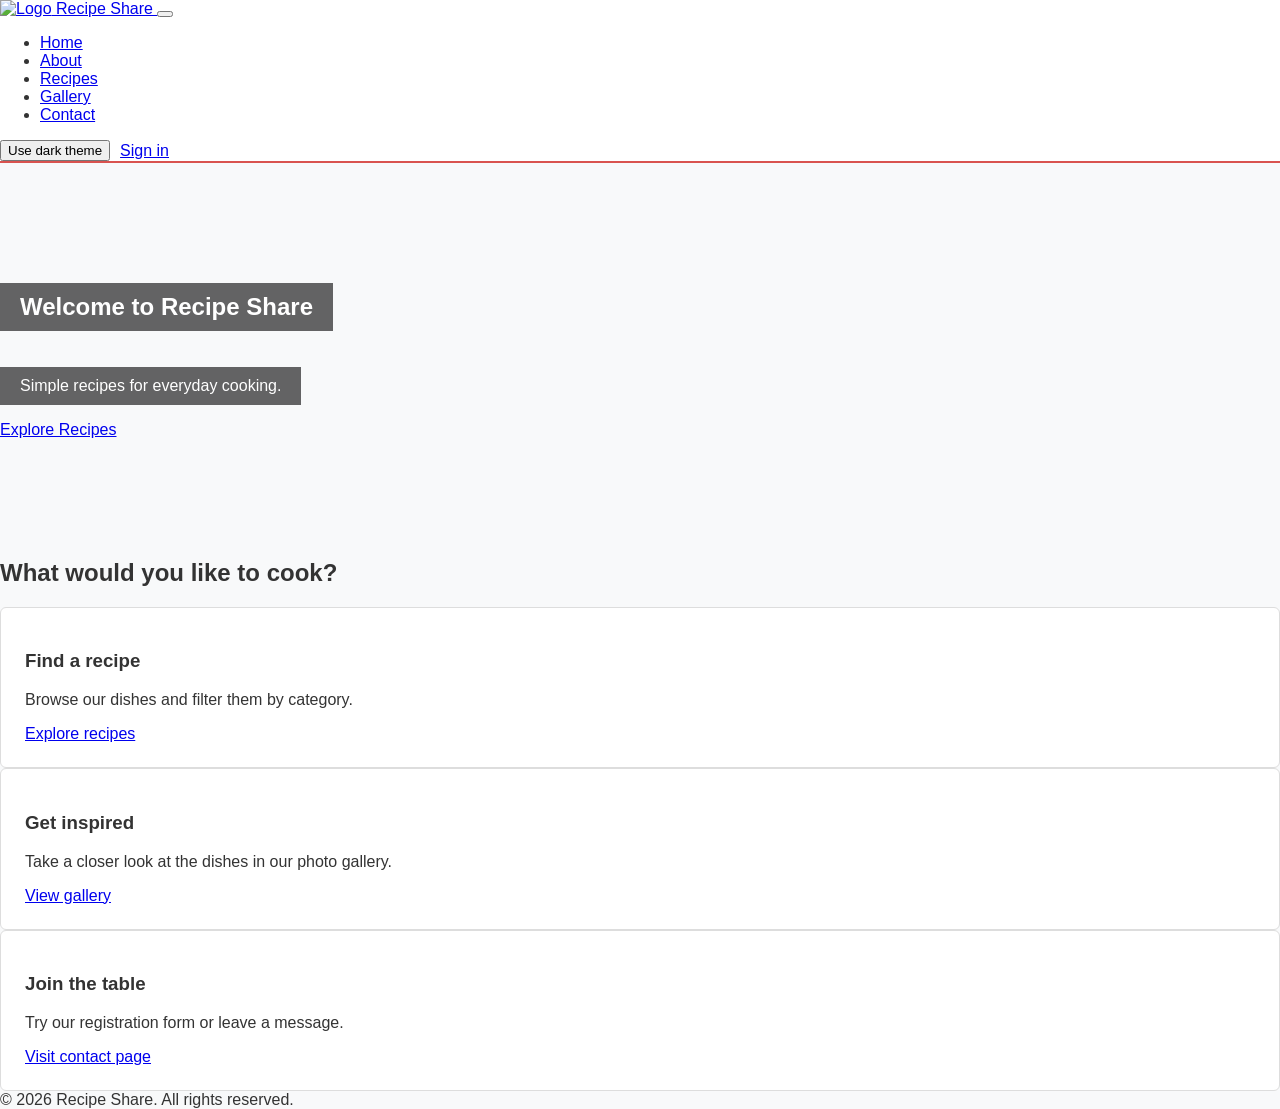
==== index.html @ a32bffd5 "init" ====
<!DOCTYPE html>
<html lang="en">
<head> 
  <meta charset="UTF-8">
  <meta name="viewport" content="width=device-width, initial-scale=1.0">
  <title>Recipe Share - Home</title>
  <link rel="icon" href="images/icon.ico" type="image/x-icon">
  <link href="vendor/bootstrap.min.css" rel="stylesheet">
  <link rel="stylesheet" href="css/style.css">
</head>
<body>
  <nav class="navbar navbar-expand-lg custom-header sticky-top">
    <div class="container">
      <a class="navbar-brand d-flex align-items-center fw-bold" href="index.html">
        <img src="images/icon.ico" alt="Logo" width="30" height="30" class="me-2">
        Recipe Share
      </a>
      <button class="navbar-toggler" type="button" data-bs-toggle="collapse" data-bs-target="#navbarNav" aria-controls="navbarNav" aria-expanded="false" aria-label="Toggle navigation">
        <span class="navbar-toggler-icon"></span>
      </button>
      <div class="collapse navbar-collapse" id="navbarNav">
        <ul class="navbar-nav ms-auto">
          <li class="nav-item"><a class="nav-link active" aria-current="page" href="index.html">Home</a></li>
          <li class="nav-item"><a class="nav-link" href="about.html">About</a></li>
          <li class="nav-item"><a class="nav-link" href="recipes.html">Recipes</a></li>
          <li class="nav-item"><a class="nav-link" href="gallery.html">Gallery</a></li>
          <li class="nav-item"><a class="nav-link" href="contact.html">Contact</a></li>
        </ul>
        <div class="navbar-tools ms-lg-3">
          <button type="button" id="theme-toggle" class="btn btn-sm btn-outline-secondary" aria-pressed="false">Use dark theme</button>
          <a href="contact.html#sign-in" class="btn btn-sm btn-outline-danger signed-out-only">Sign in</a>
          <span class="signed-in-only user-greeting" hidden>Hi, <span class="user-name"></span></span>
          <button type="button" class="btn btn-sm btn-outline-danger sign-out signed-in-only" hidden>Sign out</button>
        </div>
      </div>
    </div>
  </nav>
  <p id="storage-status" class="container text-danger mt-3 mb-0" role="status" hidden></p>
  
  <main>
    <section class="bg-home text-center">
      <div class="container">
        <h1 class="display-4 fw-bold">Welcome to Recipe Share</h1>
        <br>
        <p class="lead">Simple recipes for everyday cooking.</p>
        <br>
        <a href="recipes.html" class="btn btn-danger mt-3">Explore Recipes</a>
      </div>
    </section>
    <section class="container py-5">
      <h2 class="mb-4">What would you like to cook?</h2>
      <div class="row g-4">
        <div class="col-md-4"><div class="home-feature h-100"><h3 class="h5">Find a recipe</h3><p>Browse our dishes and filter them by category.</p><a href="recipes.html" class="text-danger">Explore recipes</a></div></div>
        <div class="col-md-4"><div class="home-feature h-100"><h3 class="h5">Get inspired</h3><p>Take a closer look at the dishes in our photo gallery.</p><a href="gallery.html" class="text-danger">View gallery</a></div></div>
        <div class="col-md-4"><div class="home-feature h-100"><h3 class="h5">Join the table</h3><p>Try our registration form or leave a message.</p><a href="contact.html" class="text-danger">Visit contact page</a></div></div>
      </div>
    </section>
  </main>

  <footer class="bg-dark text-white text-center py-3">
    <p>&copy; 2026 Recipe Share. All rights reserved.</p>
  </footer>
  <script src="vendor/bootstrap.bundle.min.js"></script>
  <script src="vendor/jquery.min.js"></script>
  <script src="js/script.js"></script>
</body>
</html>
---- css/style.css ----
/* Base styles and Bootstrap overrides */


:root {
  --primary-color: #d9534f;
  --bg-light: #f8f9fa;
  --text-dark: #333333;
  --surface: #ffffff;
  --border-color: #dddddd;
  --soft-background: #f1f3f5;
}

:root[data-bs-theme="dark"] {
  --bg-light: #171b20;
  --text-dark: #e9ecef;
  --surface: #252a31;
  --border-color: #495057;
  --soft-background: #343a40;
}

body {
  font-family: Arial, sans-serif;
  color: var(--text-dark);
  background-color: var(--bg-light);
  margin: 0;
  display: flex;
  flex-direction: column;
  min-height: 100vh;
}

main {
  flex: 1;
}

.custom-header {
  border-bottom: 2px solid var(--primary-color);
  background-color: var(--surface);
}

.nav-link:hover, .nav-link:focus {
  color: var(--primary-color) !important;
}

.bg-home {
  background-image: url('https://images.unsplash.com/photo-1495195134817-aeb325a55b65?auto=format&fit=crop&w=1920&q=80');
  background-size: cover;
  background-position: center;
  color: white;
  padding: 100px 0;
}

.bg-home h1, .bg-home p {
  background-color: rgba(0, 0, 0, 0.6);
  display: inline-block;
  padding: 10px 20px;
}

.bg-about {
  background-image: url('https://images.unsplash.com/photo-1556910103-1c02745aae4d?auto=format&fit=crop&w=1920&q=80');
  background-size: cover;
  background-position: center;
  padding: 80px 0;
  color: white;
}

.bg-about .container {
  background-color: rgba(0, 0, 0, 0.7);
  padding: 30px;
  border-radius: 8px;
}

.chef-img { 
  height: 200px; 
  object-fit: cover; 
}

/* Recipe Flexbox layout */

.recipe-flex-container { 
  display: flex; 
  flex-direction: column; 
  gap: 20px; 
}

.recipe-horizontal-card { 
  display: flex; 
  flex-direction: column; 
  background: var(--surface);
  border: 1px solid var(--border-color);
  overflow: hidden; 
}

@media (min-width: 768px) { 
  .recipe-horizontal-card { flex-direction: row; } 
}

.recipe-horizontal-img { 
  width: 100%; 
  height: 200px; 
  object-fit: cover; 
}

@media (min-width: 768px) { 
  .recipe-horizontal-img { width: 300px; height: auto; } 
}


/* Gallery Grid layout */

.gallery-grid {
display: grid;
grid-template-columns: repeat(3, 1fr);
gap: 20px;
}

@media (max-width: 768px) { .gallery-grid { grid-template-columns: repeat(2, 1fr); } }
@media (max-width: 480px) { .gallery-grid { grid-template-columns: 1fr; } }

.gallery-link {
display: block;
overflow: hidden;
border-radius: 4px;
}

.gallery-img {
width: 100%;
height: 250px;
object-fit: cover;
transition: transform 0.3s ease-in-out;
}

.gallery-link:hover .gallery-img { transform: scale(1.08); }
/* Search and recipe list */
[hidden] {
  display: none !important;
}

.search-panel, .recipe-notebook, .registration-panel, .home-feature {
  padding: 24px;
  background: var(--surface);
  border: 1px solid var(--border-color);
  border-radius: 6px;
}

.filter-buttons, .form-actions {
  display: flex;
  flex-wrap: wrap;
  gap: 10px;
}

.recipe-horizontal-card h4 {
  font-size: 1.3rem;
}

.table td:last-child {
  min-width: 155px;
}

footer p {
  margin: 0;
}

/* Form feedback */
.field-feedback {
  font-size: 0.875rem;
  margin: 5px 0 0;
}

.password-strength {
  padding: 8px 12px;
  margin: 10px 0;
  border-left: 4px solid #6c757d;
  background: var(--soft-background);
  font-size: 0.9rem;
}

.password-strength.weak {
  border-color: #b02a37;
  color: #b02a37;
}

.password-strength.medium {
  border-color: #8a5800;
  color: #8a5800;
}

.password-strength.strong {
  border-color: #146c43;
  color: #146c43;
}

/* Gallery viewer */
.lightbox {
  display: none;
  position: fixed;
  inset: 0;
  z-index: 1100;
  padding: 24px;
  overflow-y: auto;
  background: rgba(0, 0, 0, 0.92);
  color: #fff;
}

.lightbox-content {
  position: relative;
  max-width: 950px;
  margin: 0 auto;
  padding-top: 50px;
  text-align: center;
}

.lightbox-close {
  position: absolute;
  top: 0;
  right: 0;
}

#lightbox-image {
  max-width: 100%;
  height: 65vh;
  object-fit: contain;
}

.lightbox-controls {
  display: flex;
  justify-content: center;
  align-items: center;
  gap: 20px;
}

.lightbox-open {
  overflow: hidden;
}

.gallery-link:focus-visible {
  outline: 3px solid #b02a37;
  outline-offset: 4px;
}

@media (max-width: 575px) {
  .search-panel, .recipe-notebook, .registration-panel, .home-feature {
    padding: 16px;
  }

  .lightbox {
    padding: 16px;
  }

  .lightbox-controls {
    gap: 10px;
  }

  #lightbox-image {
    height: 55vh;
  }
}

/* Theme and account controls */
.navbar-tools {
  display: flex;
  align-items: center;
  flex-wrap: wrap;
  gap: 10px;
}

.user-greeting {
  max-width: 180px;
  overflow-wrap: anywhere;
  font-size: 0.875rem;
}

#sign-in, #sign-in-heading {
  scroll-margin-top: 90px;
}

#sign-in-summary {
  overflow-wrap: anywhere;
}

[data-bs-theme="dark"] .nav-link:hover,
[data-bs-theme="dark"] .nav-link:focus,
[data-bs-theme="dark"] .text-danger,
[data-bs-theme="dark"] .password-strength.weak {
  color: #ff9b9b !important;
}

[data-bs-theme="dark"] .text-success,
[data-bs-theme="dark"] .password-strength.strong {
  color: #7bdca8 !important;
}

[data-bs-theme="dark"] .password-strength.medium {
  color: #ffd078;
}

[data-bs-theme="dark"] .btn-outline-danger {
  --bs-btn-color: #ff9b9b;
  --bs-btn-border-color: #ff9b9b;
}

[data-bs-theme="dark"] .navbar .nav-link {
  color: #ced4da;
}

[data-bs-theme="dark"] .navbar .nav-link.active {
  color: #ffffff;
}

[data-bs-theme="dark"] .btn-outline-secondary {
  --bs-btn-color: #ced4da;
  --bs-btn-border-color: #adb5bd;
}

@media (max-width: 991px) {
  .navbar-tools {
    padding: 12px 0;
  }
}
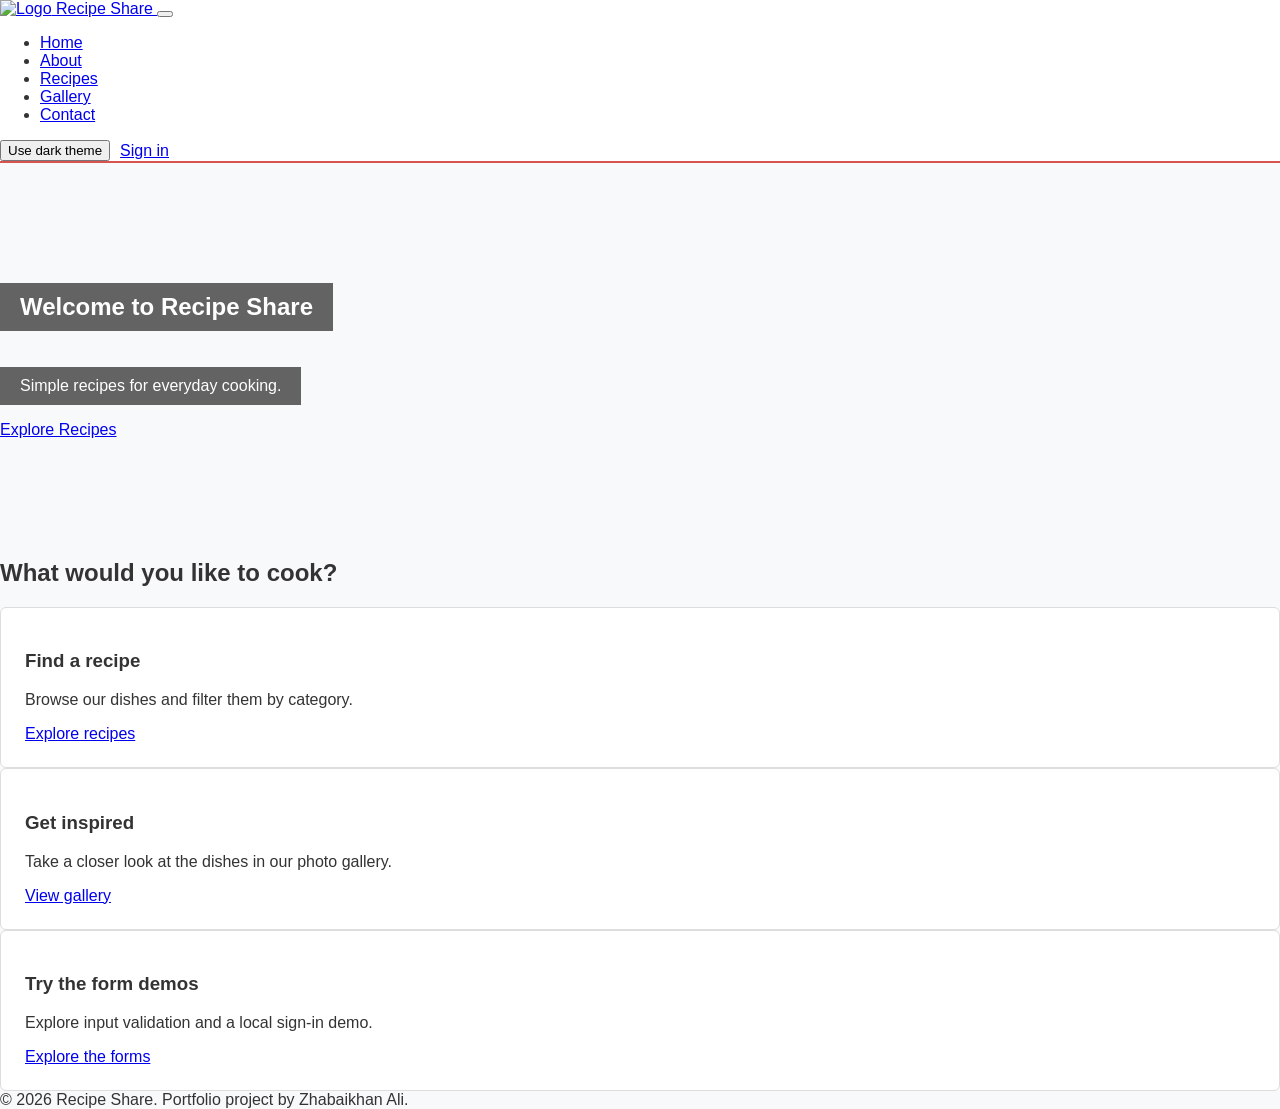
==== commit c89b4758: "init" ====
--- a/index.html
+++ b/index.html
@@ -3,6 +3,7 @@
 <head> 
   <meta charset="UTF-8">
   <meta name="viewport" content="width=device-width, initial-scale=1.0">
+  <meta name="description" content="Discover everyday dishes, search online recipes, and explore the Recipe Share food gallery.">
   <title>Recipe Share - Home</title>
   <link rel="icon" href="images/icon.ico" type="image/x-icon">
   <link href="vendor/bootstrap.min.css" rel="stylesheet">
@@ -52,13 +53,13 @@
       <div class="row g-4">
         <div class="col-md-4"><div class="home-feature h-100"><h3 class="h5">Find a recipe</h3><p>Browse our dishes and filter them by category.</p><a href="recipes.html" class="text-danger">Explore recipes</a></div></div>
         <div class="col-md-4"><div class="home-feature h-100"><h3 class="h5">Get inspired</h3><p>Take a closer look at the dishes in our photo gallery.</p><a href="gallery.html" class="text-danger">View gallery</a></div></div>
-        <div class="col-md-4"><div class="home-feature h-100"><h3 class="h5">Join the table</h3><p>Try our registration form or leave a message.</p><a href="contact.html" class="text-danger">Visit contact page</a></div></div>
+        <div class="col-md-4"><div class="home-feature h-100"><h3 class="h5">Try the form demos</h3><p>Explore input validation and a local sign-in demo.</p><a href="contact.html" class="text-danger">Explore the forms</a></div></div>
       </div>
     </section>
   </main>
 
   <footer class="bg-dark text-white text-center py-3">
-    <p>&copy; 2026 Recipe Share. All rights reserved.</p>
+    <p>&copy; 2026 Recipe Share. Portfolio project by Zhabaikhan Ali.</p>
   </footer>
   <script src="vendor/bootstrap.bundle.min.js"></script>
   <script src="vendor/jquery.min.js"></script>
--- a/css/style.css
+++ b/css/style.css
@@ -67,11 +67,6 @@
   background-color: rgba(0, 0, 0, 0.7);
   padding: 30px;
   border-radius: 8px;
-}
-
-.chef-img { 
-  height: 200px; 
-  object-fit: cover; 
 }
 
 /* Recipe Flexbox layout */
@@ -316,3 +311,104 @@
     padding: 12px 0;
   }
 }
+
+/* Frequently asked questions */
+.faq-item {
+  margin-top: 12px;
+  border: 1px solid var(--border-color);
+  border-radius: 6px;
+  background: var(--surface);
+  color: var(--text-dark);
+  overflow: hidden;
+}
+
+.faq-question {
+  display: flex;
+  align-items: center;
+  justify-content: space-between;
+  gap: 16px;
+  width: 100%;
+  padding: 16px;
+  border: 0;
+  background: var(--surface);
+  color: inherit;
+  font-size: 1rem;
+  font-weight: bold;
+  text-align: left;
+}
+
+.faq-question:hover {
+  background: var(--soft-background);
+}
+
+.faq-question:focus-visible {
+  outline: 3px solid var(--primary-color);
+  outline-offset: -4px;
+}
+
+.faq-indicator {
+  flex-shrink: 0;
+  font-size: 1.5rem;
+  line-height: 1;
+}
+
+.faq-answer {
+  display: none;
+  padding: 0 16px 16px;
+}
+
+.faq-answer p {
+  margin: 0;
+}
+
+#faq {
+  scroll-margin-top: 90px;
+}
+
+/* Online recipe search */
+#online-recipes {
+  scroll-margin-top: 90px;
+}
+
+.online-search-controls {
+  display: flex;
+  gap: 12px;
+}
+
+.online-search-controls .btn {
+  flex-shrink: 0;
+}
+
+.online-results {
+  display: grid;
+  grid-template-columns: repeat(2, minmax(0, 1fr));
+  gap: 20px;
+}
+
+.online-recipe-card {
+  border: 1px solid var(--border-color);
+  border-radius: 6px;
+  overflow: hidden;
+  background: var(--surface);
+  overflow-wrap: anywhere;
+}
+
+.online-recipe-card img {
+  width: 100%;
+  height: 220px;
+  object-fit: cover;
+}
+
+.online-instructions {
+  white-space: pre-line;
+}
+
+@media (max-width: 575px) {
+  .online-search-controls {
+    flex-direction: column;
+  }
+
+  .online-results {
+    grid-template-columns: 1fr;
+  }
+}
